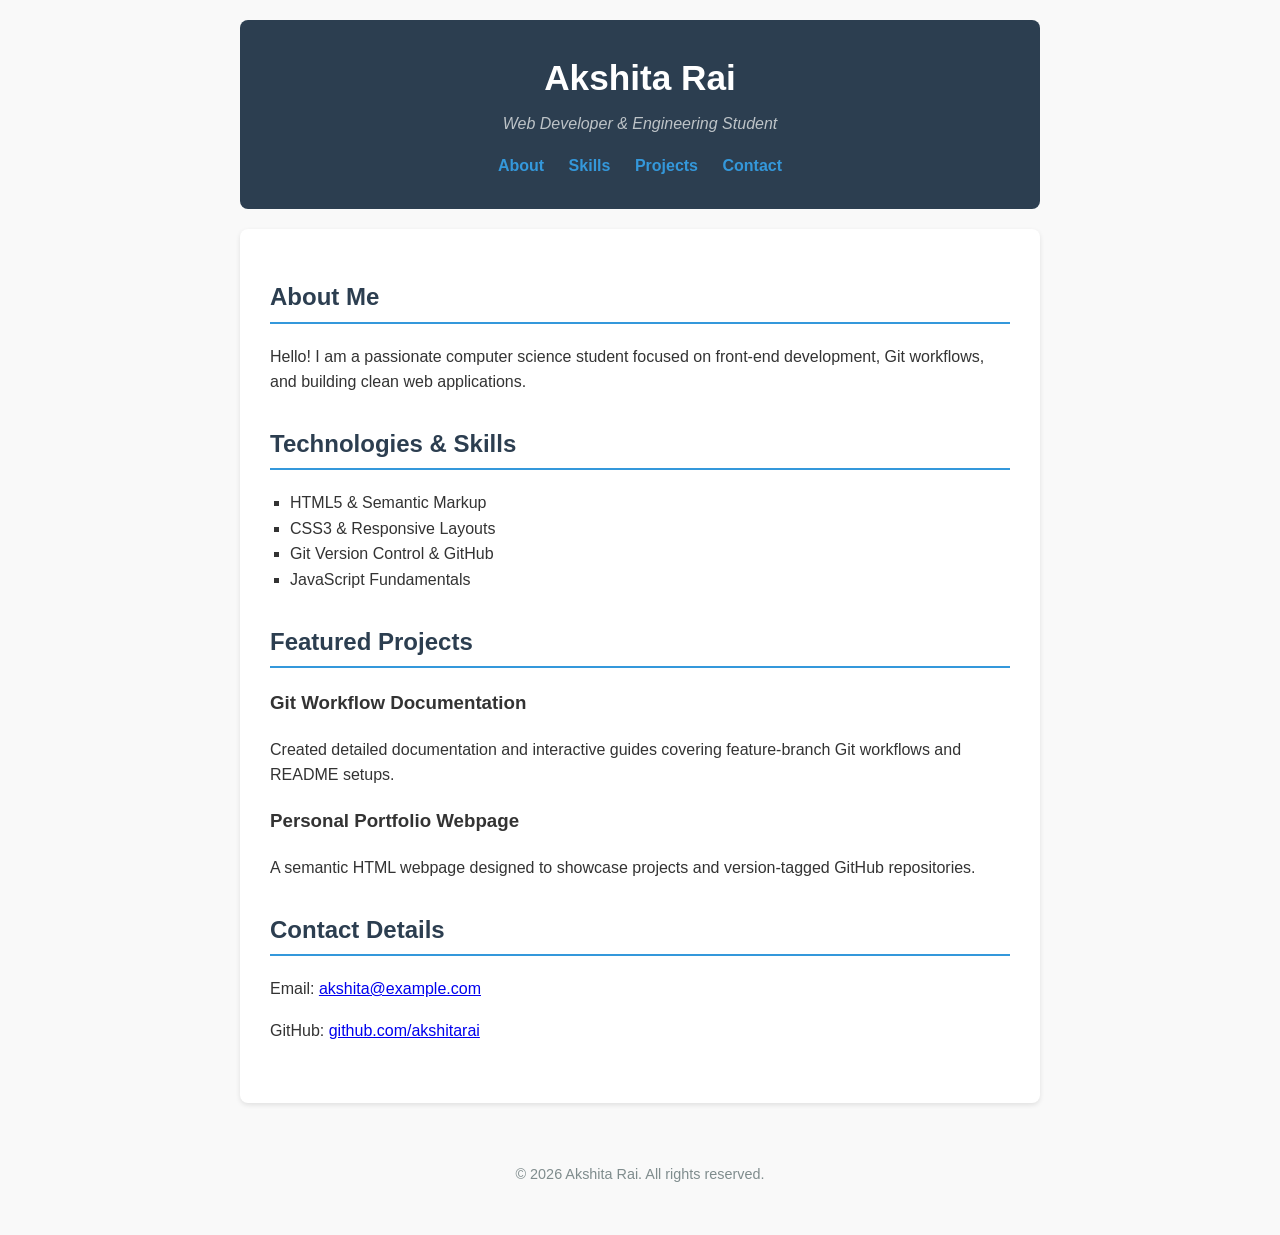
==== P05 Semantic bio page/index.html @ 1b52d943 "Add files via upload" ====
<!DOCTYPE html>
<html>
<head>
    
    <title>Akshita Rai | Developer Portfolio</title>
    <style>
        
        body {
            font-family: Arial, sans-serif;
            line-height: 1.6;
            color: #333;
            max-width: 800px;
            margin: 0 auto;
            padding: 20px;
            background-color: #f9f9f9;
        }

        header {
            background-color: #2c3e50;
            color: #ffffff;
            padding: 30px;
            text-align: center;
            border-radius: 8px;
        }

        header h1 {
            margin: 0;
            font-size: 2.2rem;
        }

        header p {
            margin-top: 5px;
            font-style: italic;
            color: #bdc3c7;
        }

        nav {
            margin-top: 15px;
        }

        nav a {
            color: #3498db;
            text-decoration: none;
            margin: 0 10px;
            font-weight: bold;
        }

        nav a:hover {
            text-decoration: underline;
        }

        main {
            background: #ffffff;
            padding: 30px;
            margin-top: 20px;
            border-radius: 8px;
            box-shadow: 0 2px 5px rgba(0,0,0,0.1);
        }

        section {
            margin-bottom: 30px;
        }

        h2 {
            color: #2c3e50;
            border-bottom: 2px solid #3498db;
            padding-bottom: 5px;
        }

        ul {
            list-style-type: square;
            padding-left: 20px;
        }

        footer {
            text-align: center;
            margin-top: 30px;
            padding: 15px;
            font-size: 0.9rem;
            color: #7f8c8d;
        }
    </style>
</head>
<body>

    
    <header>
        <h1>Akshita Rai</h1>
        <p>Web Developer & Engineering Student</p>
        <nav>
            <a href="#about">About</a>
            <a href="#skills">Skills</a>
            <a href="#projects">Projects</a>
            <a href="#contact">Contact</a>
        </nav>
    </header>

   
    <main>
        
        <section id="about">
            <h2>About Me</h2>
            <p>Hello! I am a passionate computer science student focused on front-end development, Git workflows, and building clean web applications.</p>
        </section>

        
        <section id="skills">
            <h2>Technologies & Skills</h2>
            <ul>
                <li>HTML5 & Semantic Markup</li>
                <li>CSS3 & Responsive Layouts</li>
                <li>Git Version Control & GitHub</li>
                <li>JavaScript Fundamentals</li>
            </ul>
        </section>

       
        <section id="projects">
            <h2>Featured Projects</h2>
            <article>
                <h3>Git Workflow Documentation</h3>
                <p>Created detailed documentation and interactive guides covering feature-branch Git workflows and README setups.</p>
            </article>
            <article>
                <h3>Personal Portfolio Webpage</h3>
                <p>A semantic HTML webpage designed to showcase projects and version-tagged GitHub repositories.</p>
            </article>
        </section>

       
        <section id="contact">
            <h2>Contact Details</h2>
            <p>Email: <a href="mailto:akshita@example.com">akshita@example.com</a></p>
            <p>GitHub: <a href="https://github.com" target="_blank">github.com/akshitarai</a></p>
        </section>
    </main>

    
    <footer>
        <p>&copy; 2026 Akshita Rai. All rights reserved.</p>
    </footer>

</body>
</html>
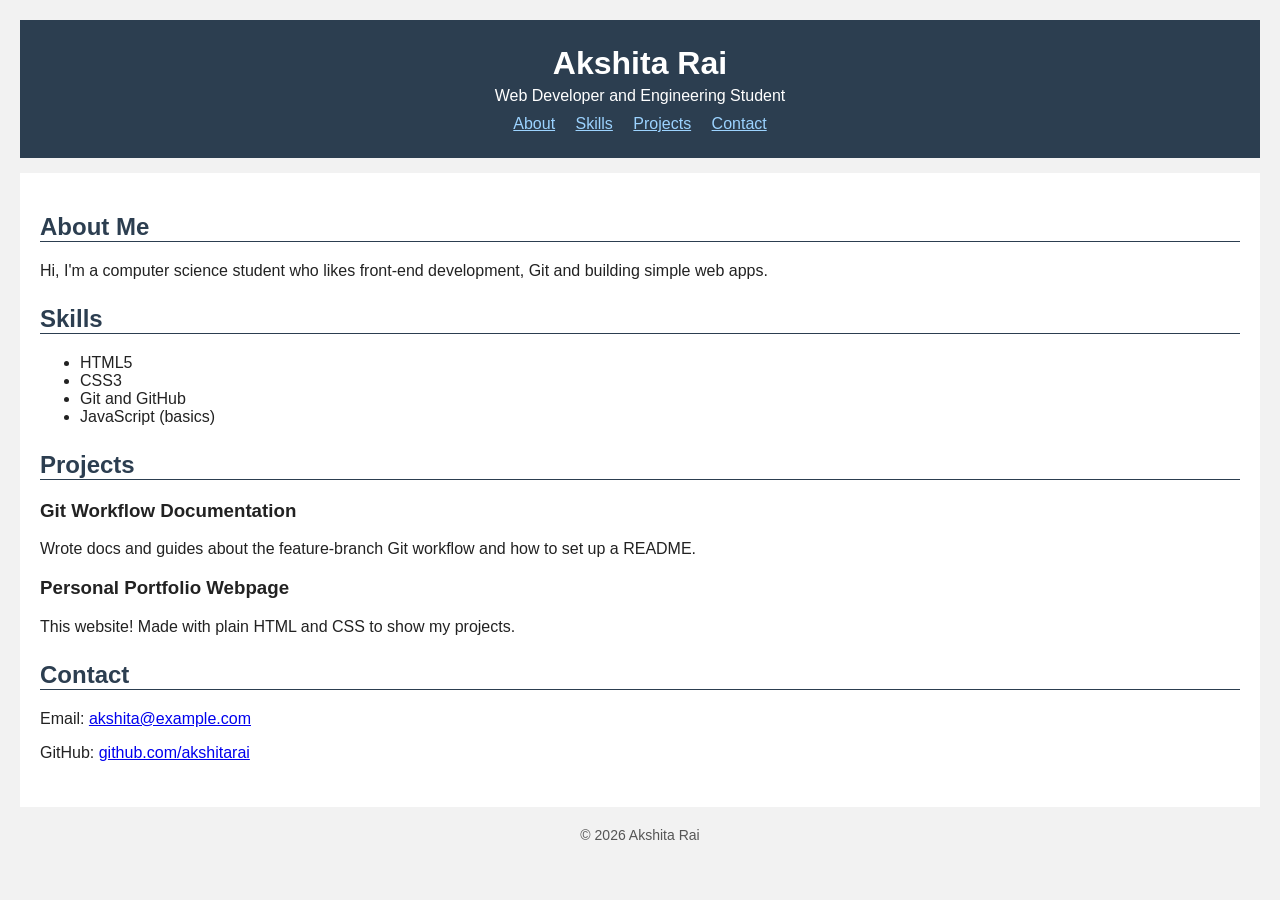
==== commit 2aeae602: "index.html" ====
--- a/P05 Semantic bio page/index.html
+++ b/P05 Semantic bio page/index.html
@@ -1,92 +1,66 @@
 <!DOCTYPE html>
 <html>
 <head>
-    
-    <title>Akshita Rai | Developer Portfolio</title>
+   
+    <title>Akshita Rai - Portfolio</title>
     <style>
-        
         body {
             font-family: Arial, sans-serif;
-            line-height: 1.6;
-            color: #333;
-            max-width: 800px;
-            margin: 0 auto;
+            margin: 0;
             padding: 20px;
-            background-color: #f9f9f9;
+            background-color: #f2f2f2;
+            color: #222;
         }
 
+        /* header part */
         header {
             background-color: #2c3e50;
-            color: #ffffff;
-            padding: 30px;
+            color: white;
             text-align: center;
-            border-radius: 8px;
+            padding: 25px;
         }
 
         header h1 {
             margin: 0;
-            font-size: 2.2rem;
         }
 
         header p {
-            margin-top: 5px;
-            font-style: italic;
-            color: #bdc3c7;
-        }
-
-        nav {
-            margin-top: 15px;
+            margin: 5px 0 10px 0;
         }
 
         nav a {
-            color: #3498db;
-            text-decoration: none;
-            margin: 0 10px;
-            font-weight: bold;
-        }
-
-        nav a:hover {
-            text-decoration: underline;
+            color: #9cd3ff;
+            margin: 0 8px;
         }
 
         main {
-            background: #ffffff;
-            padding: 30px;
-            margin-top: 20px;
-            border-radius: 8px;
-            box-shadow: 0 2px 5px rgba(0,0,0,0.1);
-        }
-
-        section {
-            margin-bottom: 30px;
+            background-color: white;
+            padding: 20px;
+            margin-top: 15px;
         }
 
         h2 {
             color: #2c3e50;
-            border-bottom: 2px solid #3498db;
-            padding-bottom: 5px;
+            border-bottom: 1px solid #2c3e50;
         }
 
-        ul {
-            list-style-type: square;
-            padding-left: 20px;
+        section {
+            margin-bottom: 25px;
         }
 
         footer {
             text-align: center;
-            margin-top: 30px;
-            padding: 15px;
-            font-size: 0.9rem;
-            color: #7f8c8d;
+            margin-top: 20px;
+            font-size: 14px;
+            color: #555;
         }
     </style>
 </head>
 <body>
 
-    
     <header>
         <h1>Akshita Rai</h1>
-        <p>Web Developer & Engineering Student</p>
+        <p>Web Developer and Engineering Student</p>
         <nav>
             <a href="#about">About</a>
             <a href="#skills">Skills</a>
@@ -95,50 +69,48 @@
         </nav>
     </header>
 
-   
     <main>
-        
+
+       
         <section id="about">
             <h2>About Me</h2>
-            <p>Hello! I am a passionate computer science student focused on front-end development, Git workflows, and building clean web applications.</p>
+            <p>Hi, I'm a computer science student who likes front-end development, Git and building simple web apps.</p>
         </section>
 
         
         <section id="skills">
-            <h2>Technologies & Skills</h2>
+            <h2>Skills</h2>
             <ul>
-                <li>HTML5 & Semantic Markup</li>
-                <li>CSS3 & Responsive Layouts</li>
-                <li>Git Version Control & GitHub</li>
-                <li>JavaScript Fundamentals</li>
+                <li>HTML5</li>
+                <li>CSS3</li>
+                <li>Git and GitHub</li>
+                <li>JavaScript (basics)</li>
             </ul>
         </section>
 
        
         <section id="projects">
-            <h2>Featured Projects</h2>
-            <article>
-                <h3>Git Workflow Documentation</h3>
-                <p>Created detailed documentation and interactive guides covering feature-branch Git workflows and README setups.</p>
-            </article>
-            <article>
-                <h3>Personal Portfolio Webpage</h3>
-                <p>A semantic HTML webpage designed to showcase projects and version-tagged GitHub repositories.</p>
-            </article>
+            <h2>Projects</h2>
+
+            <h3>Git Workflow Documentation</h3>
+            <p>Wrote docs and guides about the feature-branch Git workflow and how to set up a README.</p>
+
+            <h3>Personal Portfolio Webpage</h3>
+            <p>This website! Made with plain HTML and CSS to show my projects.</p>
         </section>
 
-       
+        
         <section id="contact">
-            <h2>Contact Details</h2>
+            <h2>Contact</h2>
             <p>Email: <a href="mailto:akshita@example.com">akshita@example.com</a></p>
-            <p>GitHub: <a href="https://github.com" target="_blank">github.com/akshitarai</a></p>
+            <p>GitHub: <a href="https://github.com/akshitarai" target="_blank">github.com/akshitarai</a></p>
         </section>
+
     </main>
 
-    
     <footer>
-        <p>&copy; 2026 Akshita Rai. All rights reserved.</p>
+        <p>&copy; 2026 Akshita Rai</p>
     </footer>
 
 </body>
-</html>+</html>
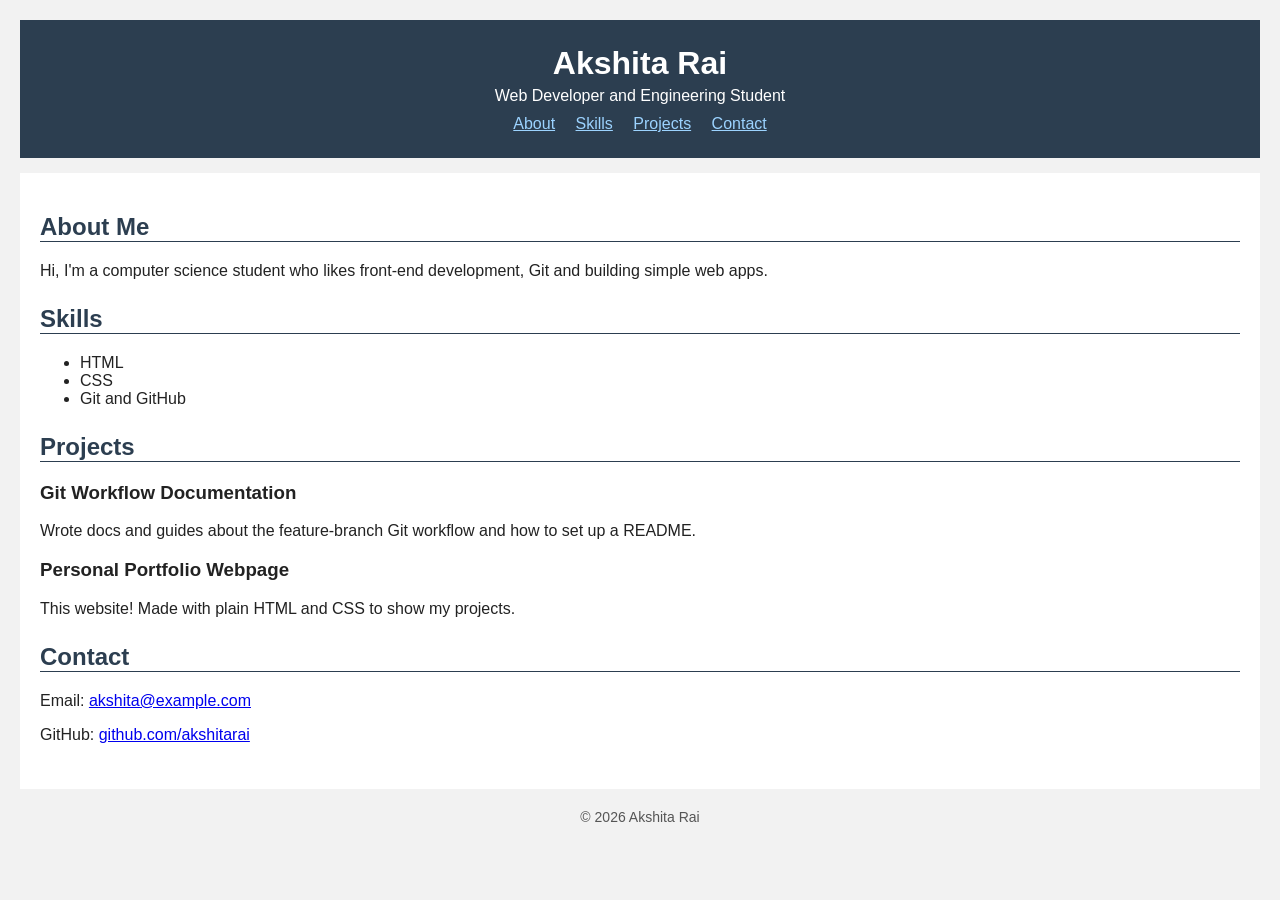
==== commit e5f164c3: "index.html" ====
--- a/P05 Semantic bio page/index.html
+++ b/P05 Semantic bio page/index.html
@@ -81,10 +81,10 @@
         <section id="skills">
             <h2>Skills</h2>
             <ul>
-                <li>HTML5</li>
-                <li>CSS3</li>
+                <li>HTML</li>
+                <li>CSS</li>
                 <li>Git and GitHub</li>
-                <li>JavaScript (basics)</li>
+                
             </ul>
         </section>
 
